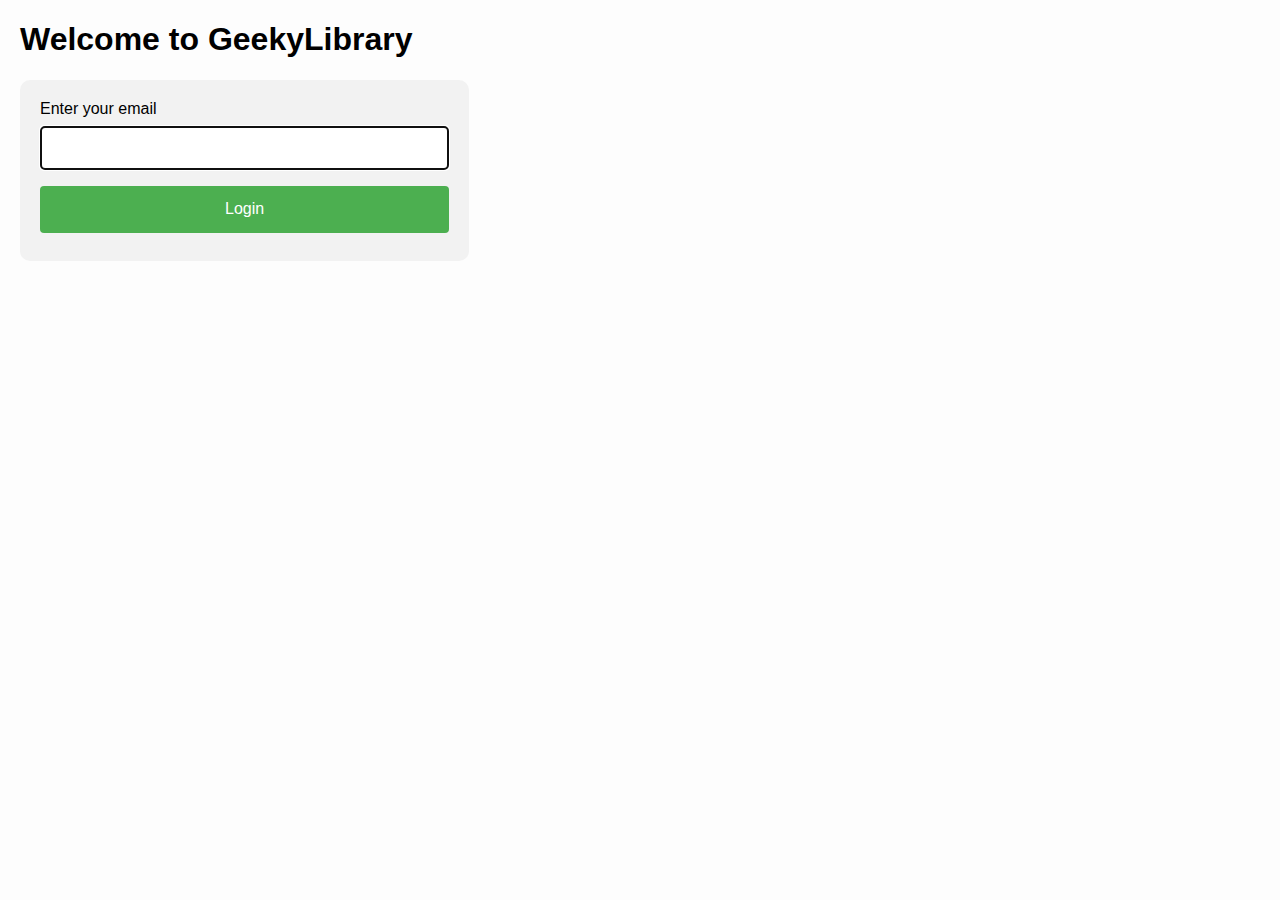
==== src/main/resources/html/index.html @ b12cc5f5 "first commit" ====
<!DOCTYPE html>
<html lang="en">
<head>
    <meta charset="UTF-8">
    <title>GeekyLib</title>
    <meta name="description" content="">
    <meta name="viewport" content="width=device-width, initial-scale=1">
    <meta http-equiv="X-UA-Compatible" content="ie=edge">
    <link rel="stylesheet" href="css/normalize.css">
    <link rel="stylesheet" href="css/main.css">
</head>

<body>
<h1>Welcome to GeekyLibrary</h1>
<form method="post" action="/login" enctype="application/x-www-form-urlencoded">
    <label for="email">Enter your email</label>
    <input name="email" id="email" type="email" autofocus required>
    <input id="submit" type="submit" value="Login"/>
</form>
</body>

</html>
---- src/main/resources/html/css/main.css ----
body {
    box-sizing: border-box;
    margin: 20px;
    font-family: sans-serif;
    background-color: #fdfdfd;
}

form {
  padding: 20px;
  width: 33%;
  border-radius: 10px;
  background-color: #f2f2f2;
  padding: 20px;
}

input {
  width: 100%;
  padding: 12px 20px;
  margin: 8px 0;
  display: inline-block;
  border: 1px solid #ccc;
  border-radius: 4px;
  box-sizing: border-box;
}

input[type=submit] {
  width: 100%;
  background-color: #4CAF50;
  color: white;
  padding: 14px 20px;
  margin: 8px 0;
  border: none;
  border-radius: 4px;
  cursor: pointer;
}

input[type=submit]:hover {
  background-color: #45a049;
}

nav {
    display:block;
}

table {
    table-layout: fixed;
    width: 60%;
    border-collapse: collapse;
}

thead th:nth-child(1) {
    width: 10%;
}

thead th:nth-child(2) {
    width: 50%;
}

thead th:nth-child(4) {
    width: 10%;
}

thead th:nth-child(2) {
    width: 10%;
}

th,td {
    padding:5px;
}

td.date, td.text {
    text-align: left;
}

th.money, td.money {
    text-align: right;
}

td.total {
    text-align: right;
    font-size: larger;
    font-weight: bold;
}

th {
    text-align: left;
    font-style: italic;
}

section.nettExpenses {
    border-top: 1px solid black;
    padding: 20px 0px 20px 0px;
    width: 60%;
    text-align: right;
    font-size: x-large;
    font-weight: bold;
}

.allBooks {
    display: flex;
    flex-wrap: wrap;
    gap: 20px;
}
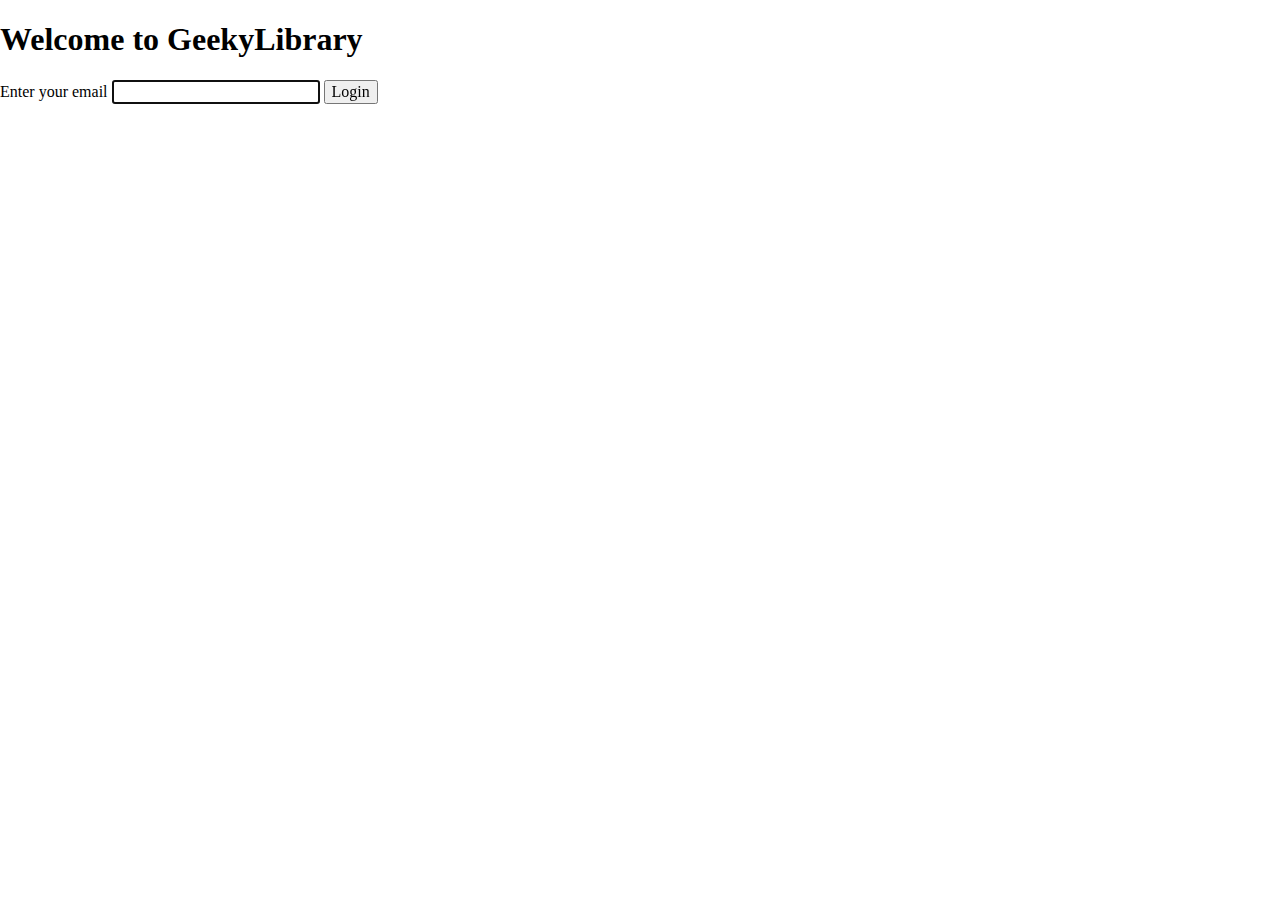
==== commit 12031d8a: "styling" ====
--- a/src/main/resources/html/index.html
+++ b/src/main/resources/html/index.html
@@ -7,16 +7,23 @@
     <meta name="viewport" content="width=device-width, initial-scale=1">
     <meta http-equiv="X-UA-Compatible" content="ie=edge">
     <link rel="stylesheet" href="css/normalize.css">
-    <link rel="stylesheet" href="css/main.css">
+    <link rel="stylesheet" href="css/login.css">
 </head>
 
 <body>
-<h1>Welcome to GeekyLibrary</h1>
-<form method="post" action="/login" enctype="application/x-www-form-urlencoded">
-    <label for="email">Enter your email</label>
-    <input name="email" id="email" type="email" autofocus required>
-    <input id="submit" type="submit" value="Login"/>
-</form>
+<div class="container">
+    <div class="sub-container">
+      <h1>Welcome to GeekyLibrary</h1>
+      <form method="post" action="/login" enctype="application/x-www-form-urlencoded">
+         <label for="email">Enter your email</label>
+         <input name="email" id="email" type="email" autofocus required>
+         <input id="submit" type="submit" value="Login"/>
+      </form>
+    </div>
+    <div class="backg">
+        <img class="img_logo" src="logo.png" alt="">
+    </div>
+</div>
 </body>
 
 </html>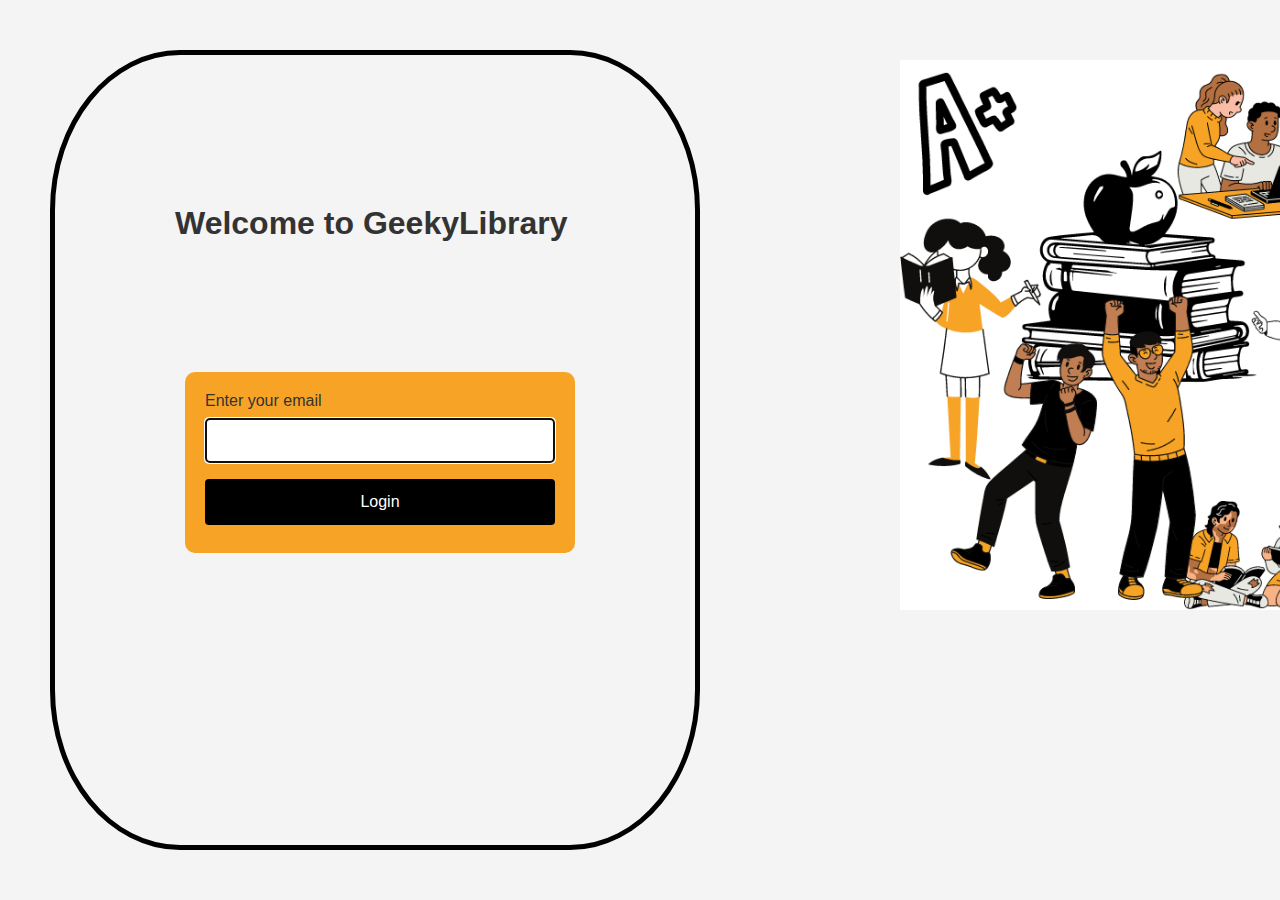
==== commit cf9e10fb: "styling" ====
--- a/src/main/resources/html/index.html
+++ b/src/main/resources/html/index.html
@@ -8,6 +8,7 @@
     <meta http-equiv="X-UA-Compatible" content="ie=edge">
     <link rel="stylesheet" href="css/normalize.css">
     <link rel="stylesheet" href="css/login.css">
+    <link rel="stylesheet" href="css/main.css">
 </head>
 
 <body>
--- a/src/main/resources/html/css/login.css
+++ b/src/main/resources/html/css/login.css
@@ -0,0 +1,67 @@
+body {
+    box-sizing: border-box;
+    font-family: sans-serif;
+    background-color: #fdfdfd;
+}
+
+form {
+  padding: 20px;
+  width: 350px;
+  border-radius: 10px;
+  background-color: #F6A326;
+  padding: 20px;
+  margin-top: 130px;
+  margin-left: 130px;
+  margin-bottom: 20px;
+}
+h1{
+    margin-top: 150px;
+    margin-left: 120px;
+}
+input {
+  width: 100%;
+  padding: 12px 20px;
+  margin: 8px 0;
+  display: inline-block;
+  border: 1px solid #ccc;
+  border-radius: 4px;
+  box-sizing: border-box;
+}
+
+input[type=submit] {
+  width: 100%;
+  background-color: black;
+  color: white;
+  padding: 14px 20px;
+  margin: 8px 0;
+  border: none;
+  border-radius: 4px;
+  cursor: pointer;
+}
+
+input[type=submit]:hover {
+     background-color: grey;
+}
+
+.backg .img_logo{
+    margin-left:150px;
+    margin-top: 60px;
+    height: 550px
+}
+.container{
+    display: flex;
+    height: 100vh;
+}
+.sub-container{
+    display:list-items;
+    list-style:style;
+    border: solid 5px black;
+    border-radius: 20%;
+    padding-right: 120px;
+    padding-bottom: 100px;
+    border-height: 450px;
+    margin: 50px;
+}
+backg{
+
+}--- a/src/main/resources/html/css/main.css
+++ b/src/main/resources/html/css/main.css
@@ -0,0 +1,150 @@
+body {
+            box-sizing: border-box;
+            font-family: Arial, sans-serif;
+            background-color: #f4f4f4;
+            color: #333;
+        }
+
+        header {
+            background-color: #333333;
+            color: #fff;
+            top: 0;
+            z-index: 1000;
+        }
+
+        .navbar {
+            display: flex;
+            align-items: center;
+            padding: 10px 20px;
+        }
+        .navbar p{
+            margin-left: 350px;
+        }
+
+        nav a {
+            float: right;
+            padding: 6px;
+            font-family: "Times New Roman", Times, serif;
+            text-decoration: none;
+            color: black;
+            font-weight: bold;
+            margin-left: 15px;
+        }
+
+        nav a:hover {
+            text-decoration: underline 2px #F6A326;
+        }
+        h2{
+            text-align: center;
+            font-family: "Times New Roman", Times, serif;
+            font-weight: 800;
+            font-size: 25pt;
+            text-decoration: underline;
+        }
+        .books-heading{
+            font-family: "Times New Roman", Times, serif;
+            font-weight: 800;
+            font-size: 25pt;
+            text-decoration: underline;
+            text-align: center;
+            padding-left: 250px;
+        }
+
+        .categories {
+            display: flex;
+            justify-content: center;
+            gap: 20px;
+            margin-bottom: 20px;
+        }
+
+        .categories div {
+            padding: 10px 20px;
+            background-color: #333;
+            color: #fff;
+            border-radius: 5px;
+            cursor: pointer;
+            transition: background-color 0.3s;
+        }
+
+        .categories div:hover {
+            background-color: #F6A326;
+        }
+
+        .allBooks {
+            display: flex;
+            flex-wrap: wrap;
+            gap: 20px;
+            justify-content: center;
+        }
+
+        .aBook {
+            background-color: #fff;
+            padding: 15px;
+            border-radius: 5px;
+            box-shadow: 0 2px 4px black;
+            width: 200px;
+            text-align: center;
+        }
+
+        .aBook img {
+            width: 100%;
+            height: auto;
+            border-radius: 5px;
+            border: 1px solid #ddd;
+        }
+
+        .aBook .text {
+            margin-top: 10px;
+            font-weight: bold;
+            color: #F6A326;
+        }
+
+        table {
+            table-layout: fixed;
+            width: 80%;
+            border-collapse: collapse;
+            margin: 20px auto;
+            background-color: #fff;
+            border-radius: 5px;
+            box-shadow: 0 2px 4px rgba(0,0,0,0.1);
+        }
+
+        th, td {
+            padding: 10px;
+            border-bottom: 1px solid #ddd;
+        }
+
+        th {
+            background-color: #F6A326;
+        }
+
+        th.money, td.money, td.total {
+            text-align: right;
+        }
+
+        td.total {
+            font-size: larger;
+            font-weight: bold;
+        }
+
+        .total-row {
+            background-color: #F6A326;
+        }
+
+        .expenseList hr {
+            margin: 20px 0;
+        }
+
+        .expenseList a {
+            display: inline-block;
+            padding: 10px 20px;
+            background-color: #333;
+            color: white;
+            border-radius: 4px;
+            text-decoration: none;
+            margin-bottom: 20px;
+        }
+
+        .expenseList a:hover {
+            background-color: #F6A326;
+        }